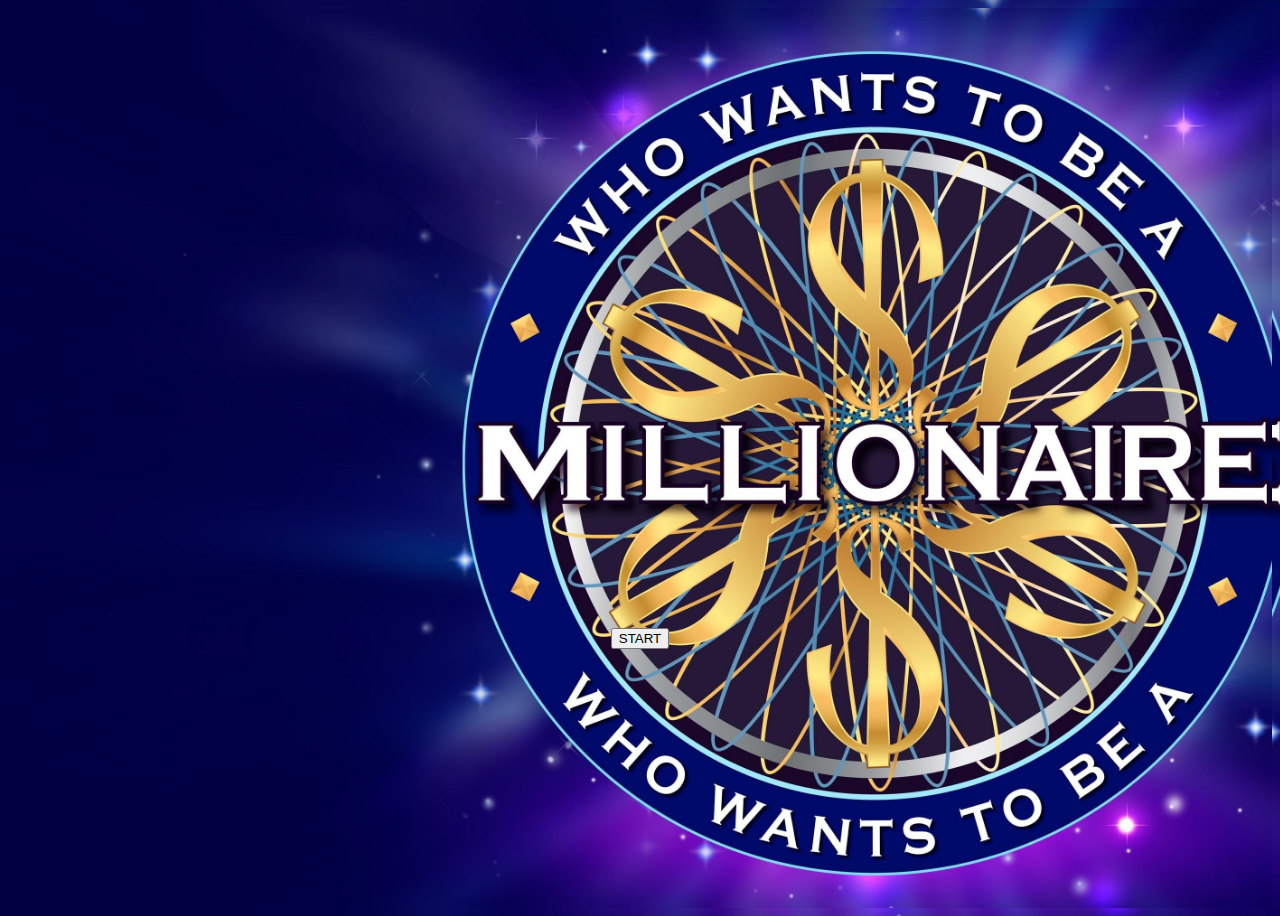
==== index.html @ 45903195 "quest app" ====
<!DOCTYPE html>
<html lang="en">
<head>
  <meta charset="UTF-8">
  <meta name="viewport" content="width=device-width, initial-scale=1.0">
  <title>Millivania</title>
  <link rel="stylesheet" href="styles/welcome.css">
  <!-- bootstrap css -->
  <link href="https://cdn.jsdelivr.net/npm/bootstrap@5.3.2/dist/css/bootstrap.min.css" rel="stylesheet" integrity="sha384-T3c6CoIi6uLrA9TneNEoa7RxnatzjcDSCmG1MXxSR1GAsXEV/Dwwykc2MPK8M2HN" crossorigin="anonymous">
<!-- animate style -->
<link
rel="stylesheet"
href="https://cdnjs.cloudflare.com/ajax/libs/animate.css/4.1.1/animate.min.css"
/>
  

</head>
<body>
  <audio src="sounds/Who Wants To Be A Millionaire - Full.mp3" id="myAudio" loop="loop" autoplay="autoplay"></audio>
<div class="startBtn">
  <button class="btn btn-success w-25 shadow border border-light border-2 rounded-5 fw-bold animate__animated animate__pulse animate__faster animate__infinite infinite" id="startGame" onclick="startGame()">START</button>
</div>






  <!-- script goes here -->
  <script src="https://cdn.jsdelivr.net/npm/bootstrap@5.3.2/dist/js/bootstrap.bundle.min.js" integrity="sha384-C6RzsynM9kWDrMNeT87bh95OGNyZPhcTNXj1NW7RuBCsyN/o0jlpcV8Qyq46cDfL" crossorigin="anonymous"></script>
  <script src="scripts/index.js"></script>
</body>
</html>
---- styles/welcome.css ----
body,html{
  background-image: url(/images/welcome.jpg);
  background-size: cover;
  background-repeat: no-repeat;
}
.startBtn{
  display: flex;
  justify-content: center;
  align-items: center;
  height: 100vh;
}
.startBtn>button{
  position: relative;
  top: 180px;
}
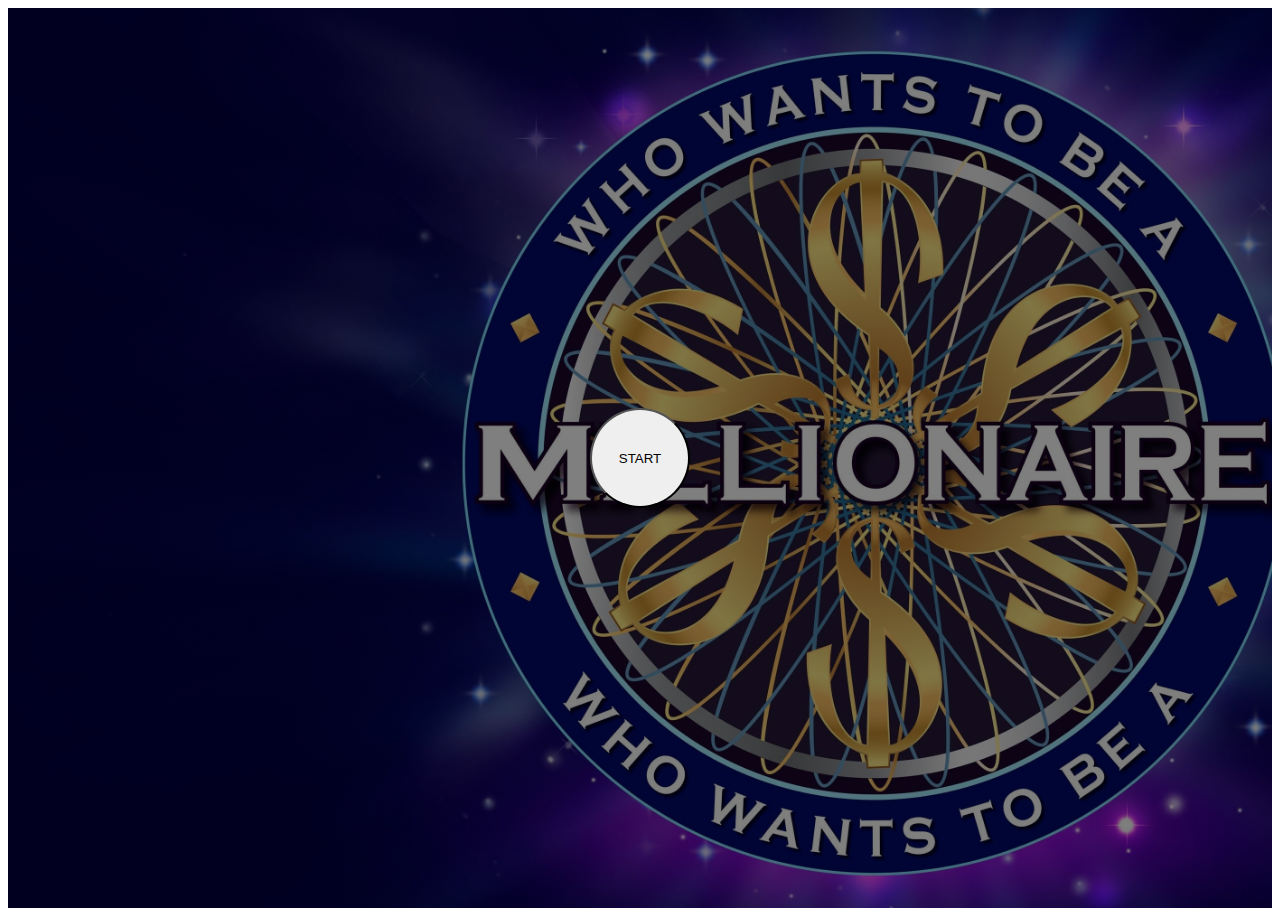
==== commit 6164e0df: "sign in page done" ====
--- a/index.html
+++ b/index.html
@@ -1,33 +1,60 @@
 <!DOCTYPE html>
 <html lang="en">
-<head>
-  <meta charset="UTF-8">
-  <meta name="viewport" content="width=device-width, initial-scale=1.0">
-  <title>Millivania</title>
-  <link rel="stylesheet" href="styles/welcome.css">
-  <!-- bootstrap css -->
-  <link href="https://cdn.jsdelivr.net/npm/bootstrap@5.3.2/dist/css/bootstrap.min.css" rel="stylesheet" integrity="sha384-T3c6CoIi6uLrA9TneNEoa7RxnatzjcDSCmG1MXxSR1GAsXEV/Dwwykc2MPK8M2HN" crossorigin="anonymous">
-<!-- animate style -->
-<link
-rel="stylesheet"
-href="https://cdnjs.cloudflare.com/ajax/libs/animate.css/4.1.1/animate.min.css"
-/>
-  
+  <head>
+    <meta charset="UTF-8" />
+    <meta name="viewport" content="width=device-width, initial-scale=1.0" />
+    <title>Millivania</title>
+    <link rel="stylesheet" href="styles/welcome.css" />
+    <!-- bootstrap css -->
+    <link
+      href="https://cdn.jsdelivr.net/npm/bootstrap@5.3.2/dist/css/bootstrap.min.css"
+      rel="stylesheet"
+      integrity="sha384-T3c6CoIi6uLrA9TneNEoa7RxnatzjcDSCmG1MXxSR1GAsXEV/Dwwykc2MPK8M2HN"
+      crossorigin="anonymous"
+    />
+    <!-- animate style -->
+    <link
+      rel="stylesheet"
+      href="https://cdnjs.cloudflare.com/ajax/libs/animate.css/4.1.1/animate.min.css"
+    />
+  </head>
+  <body>
+    <!-- <audio
+      src="sounds/Who Wants To Be A Millionaire - Full.mp3"
+      id="myAudio"
+      loop="loop"
+      autoplay="autoplay"
+    ></audio> -->
 
-</head>
-<body>
-  <audio src="sounds/Who Wants To Be A Millionaire - Full.mp3" id="myAudio" loop="loop" autoplay="autoplay"></audio>
-<div class="startBtn">
-  <button class="btn btn-success w-25 shadow border border-light border-2 rounded-5 fw-bold animate__animated animate__pulse animate__faster animate__infinite infinite" id="startGame" onclick="startGame()">START</button>
-</div>
+    <div class="startBtn" id="mainpage">
+      <button
+        class="btn btn-success w-25 shadow border border-light border-2 rounded-5 fw-bold animate__animated animate__pulse animate__faster animate__infinite infinite"
+        id="startGameIn"
+        onclick="startGame()"
+      >
+        START
+      </button>
+    </div>
+    <div class="wom">
+      <img src="images/loader.png" id="loader" class="spinner" />
+    </div>
 
-
-
-
-
-
-  <!-- script goes here -->
-  <script src="https://cdn.jsdelivr.net/npm/bootstrap@5.3.2/dist/js/bootstrap.bundle.min.js" integrity="sha384-C6RzsynM9kWDrMNeT87bh95OGNyZPhcTNXj1NW7RuBCsyN/o0jlpcV8Qyq46cDfL" crossorigin="anonymous"></script>
-  <script src="scripts/index.js"></script>
-</body>
-</html>+    <!-- script goes here -->
+    <script
+      src="https://cdn.jsdelivr.net/npm/bootstrap@5.3.2/dist/js/bootstrap.bundle.min.js"
+      integrity="sha384-C6RzsynM9kWDrMNeT87bh95OGNyZPhcTNXj1NW7RuBCsyN/o0jlpcV8Qyq46cDfL"
+      crossorigin="anonymous"
+    ></script>
+    <script>
+      const startGame = () => {
+        const loader = document.getElementById("loader");
+        loader.style.display = "block";
+        startGameIn.style.display = "none";
+        // Delay the page navigation to simulate loading time (you can adjust the timeout as needed)
+        setTimeout(() => {
+          window.location.href = "signin.html";
+        }, 5000); // Adjust the timeout as needed
+      };
+    </script>
+  </body>
+</html>
--- a/styles/welcome.css
+++ b/styles/welcome.css
@@ -1,15 +1,35 @@
 body,html{
-  background-image: url(/images/welcome.jpg);
+  overflow: hidden;
+}
+.startBtn{
+  background-image: linear-gradient(rgba(0, 0, 0, 0.5), rgba(0, 0, 0, 0.5)),url(/images/welcome.jpg);
   background-size: cover;
   background-repeat: no-repeat;
-}
-.startBtn{
   display: flex;
   justify-content: center;
   align-items: center;
   height: 100vh;
 }
 .startBtn>button{
+ border-radius: 100% !important;
+ height: 100px !important;                                                                                      
+ width: 100px !important; 
+}    
+/* Spinner CSS */
+.spinner {
   position: relative;
-  top: 180px;
+  top: -750px;
+  left: 170px;
+  animation: spin 4s linear infinite;
+
+
+}
+
+@keyframes spin {
+  0% { transform: rotate(0deg); }
+  100% { transform: rotate(360deg); }
+}
+
+#loader{
+  display: none;
 }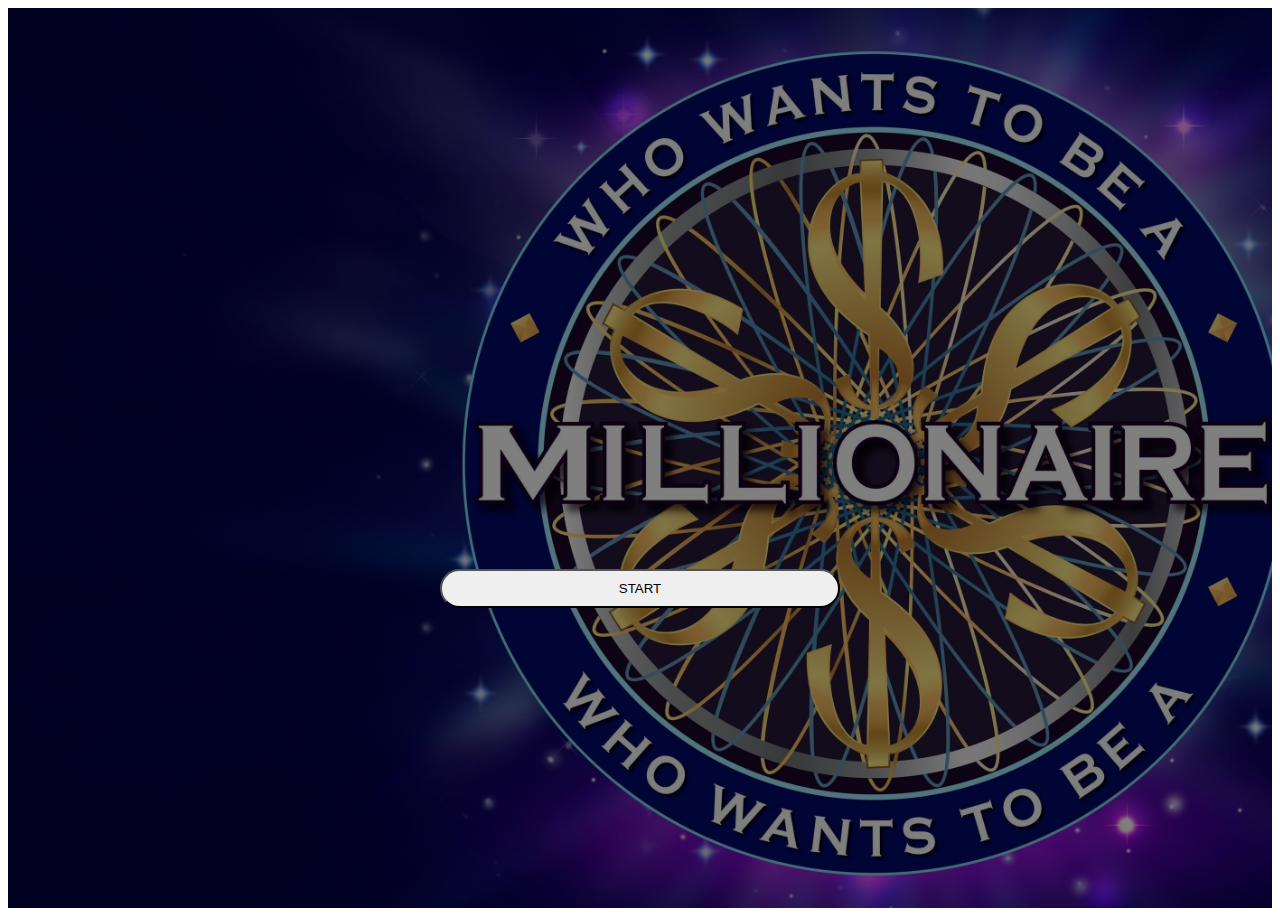
==== commit c57b09c7: "main page upgrade" ====
--- a/index.html
+++ b/index.html
@@ -36,8 +36,7 @@
       </button>
     </div>
     <div class="wom">
-      <img src="images/loader.png" id="loader" class="spinner" />
-    </div>
+     
 
     <!-- script goes here -->
     <script
@@ -47,13 +46,7 @@
     ></script>
     <script>
       const startGame = () => {
-        const loader = document.getElementById("loader");
-        loader.style.display = "block";
-        startGameIn.style.display = "none";
-        // Delay the page navigation to simulate loading time (you can adjust the timeout as needed)
-        setTimeout(() => {
-          window.location.href = "signin.html";
-        }, 5000); // Adjust the timeout as needed
+        window.location.href = "signin.html";
       };
     </script>
   </body>
--- a/styles/welcome.css
+++ b/styles/welcome.css
@@ -1,8 +1,10 @@
-body,html{
+body,
+html {
   overflow: hidden;
 }
-.startBtn{
-  background-image: linear-gradient(rgba(0, 0, 0, 0.5), rgba(0, 0, 0, 0.5)),url(/images/welcome.jpg);
+.startBtn {
+  background-image: linear-gradient(rgba(0, 0, 0, 0.5), rgba(0, 0, 0, 0.5)),
+    url(/images/welcome.jpg);
   background-size: cover;
   background-repeat: no-repeat;
   display: flex;
@@ -10,26 +12,9 @@
   align-items: center;
   height: 100vh;
 }
-.startBtn>button{
- border-radius: 100% !important;
- height: 100px !important;                                                                                      
- width: 100px !important; 
-}    
-/* Spinner CSS */
-.spinner {
-  position: relative;
-  top: -750px;
-  left: 170px;
-  animation: spin 4s linear infinite;
-
-
+.startBtn > button {
+  margin-top: 260px;
+  border-radius: 20px !important;
+  padding: 10px;
+  width: 400px !important;
 }
-
-@keyframes spin {
-  0% { transform: rotate(0deg); }
-  100% { transform: rotate(360deg); }
-}
-
-#loader{
-  display: none;
-}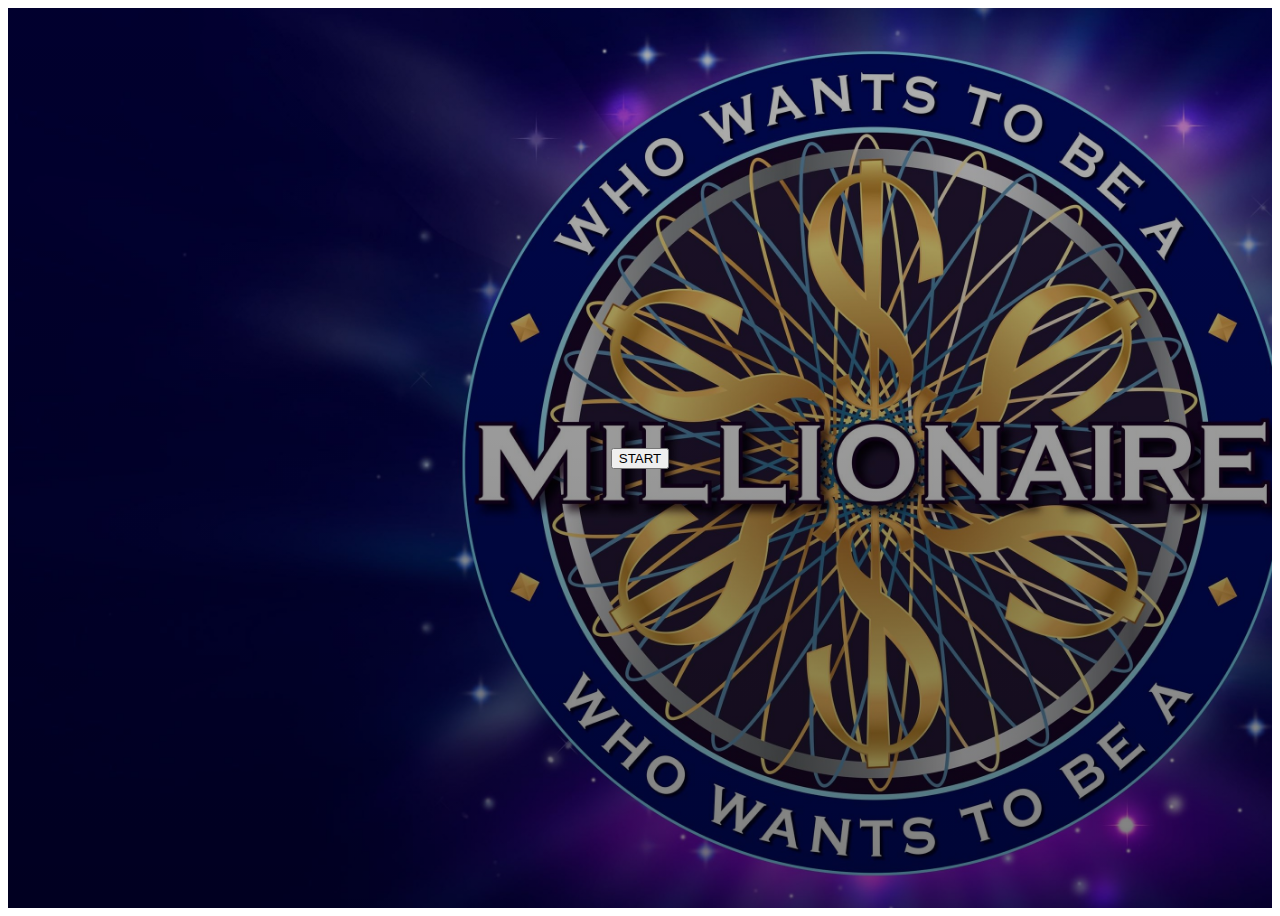
==== commit e1b7c287: "responsiveness" ====
--- a/index.html
+++ b/index.html
@@ -26,14 +26,19 @@
       autoplay="autoplay"
     ></audio> -->
 
-    <div class="startBtn" id="mainpage">
-      <button
-        class="btn btn-success w-25 shadow border border-light border-2 rounded-5 fw-bold animate__animated animate__pulse animate__faster animate__infinite infinite"
-        id="startGameIn"
-        onclick="startGame()"
-      >
-        START
-      </button>
+    <div class="startBtn p-4" id="mainpage">
+      <img src="images/loader.png" alt="" class="loader">
+
+
+      <div class="pullUP">
+        <button
+          class="btn btn-success w-100  shadow border border-light border-2 rounded-5 fw-bold animate__animated animate__pulse animate__faster animate__infinite infinite"
+          id="startGameIn"
+          onclick="startGame()"
+        >
+          START
+        </button>
+      </div>
     </div>
     <div class="wom">
      
--- a/styles/welcome.css
+++ b/styles/welcome.css
@@ -1,9 +1,10 @@
 body,
 html {
-  overflow: hidden;
+  /* overflow: hidden; */
+  
 }
 .startBtn {
-  background-image: linear-gradient(rgba(0, 0, 0, 0.5), rgba(0, 0, 0, 0.5)),
+  background-image: linear-gradient(rgba(0, 0, 0, 0.3), rgba(0, 0, 0, 0.5)),
     url(/images/welcome.jpg);
   background-size: cover;
   background-repeat: no-repeat;
@@ -11,6 +12,7 @@
   justify-content: center;
   align-items: center;
   height: 100vh;
+  /* width: 90% !important; */
 }
 .startBtn > button {
   margin-top: 260px;
@@ -18,3 +20,36 @@
   padding: 10px;
   width: 400px !important;
 }
+.loader{
+  display: none;
+}
+@media screen and (max-width: 475px) {
+  .loader{
+    display: block;
+    position: relative;
+    top: -100px !important;
+  }
+
+  .startBtn {
+  
+    display: flex;
+    flex-direction: column;
+    justify-content: center;
+    /* align-items: center; */
+    /* height: 100vh; */
+    /* width: 90% !important; */
+  }
+
+  .pullUP{
+    position: relative;
+    bottom: 400px !important;
+    width: 100% !important;
+  }
+
+  .startBtn > button {
+    margin-top: 0px !important;
+    border-radius: 20px !important;
+    padding: 10px;
+    width: 400px !important;
+  }
+}
